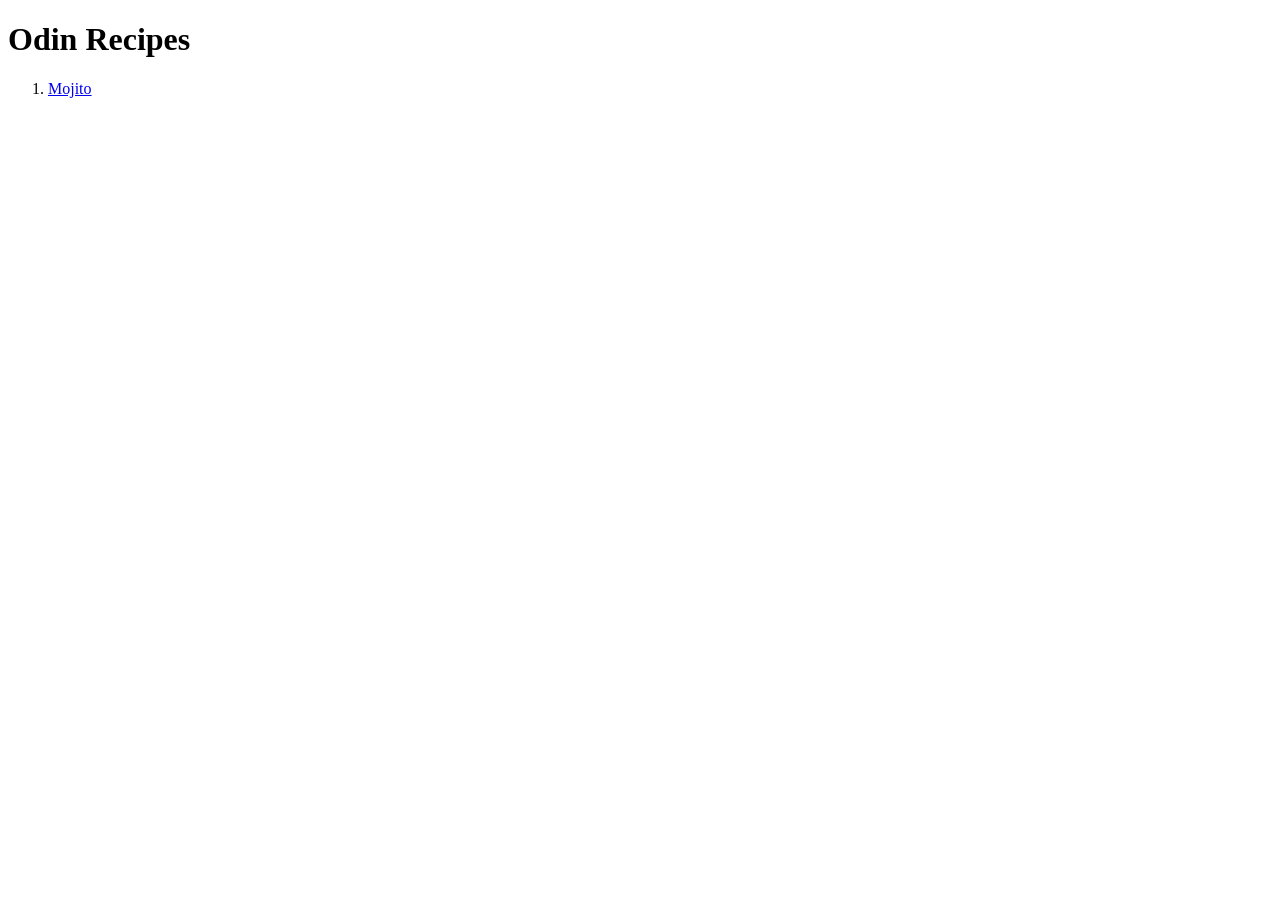
==== index.html @ 7eef51f3 "Modified index.html and add recipes directory Linked the recipies directory to the homepage and adde" ====
<!DOCTYPE html>
<html lang="en">
    <head>
        <meta charset="UTF-8">
        <title>Coctail Recipes</title>
    </head>
    
    <body>
        <h1>Odin Recipes</h1>
        <ol>
            <li>
                <a href="./recipes/mojito.html">Mojito</a>
            </li>
        </ol>
    </body>
</html>
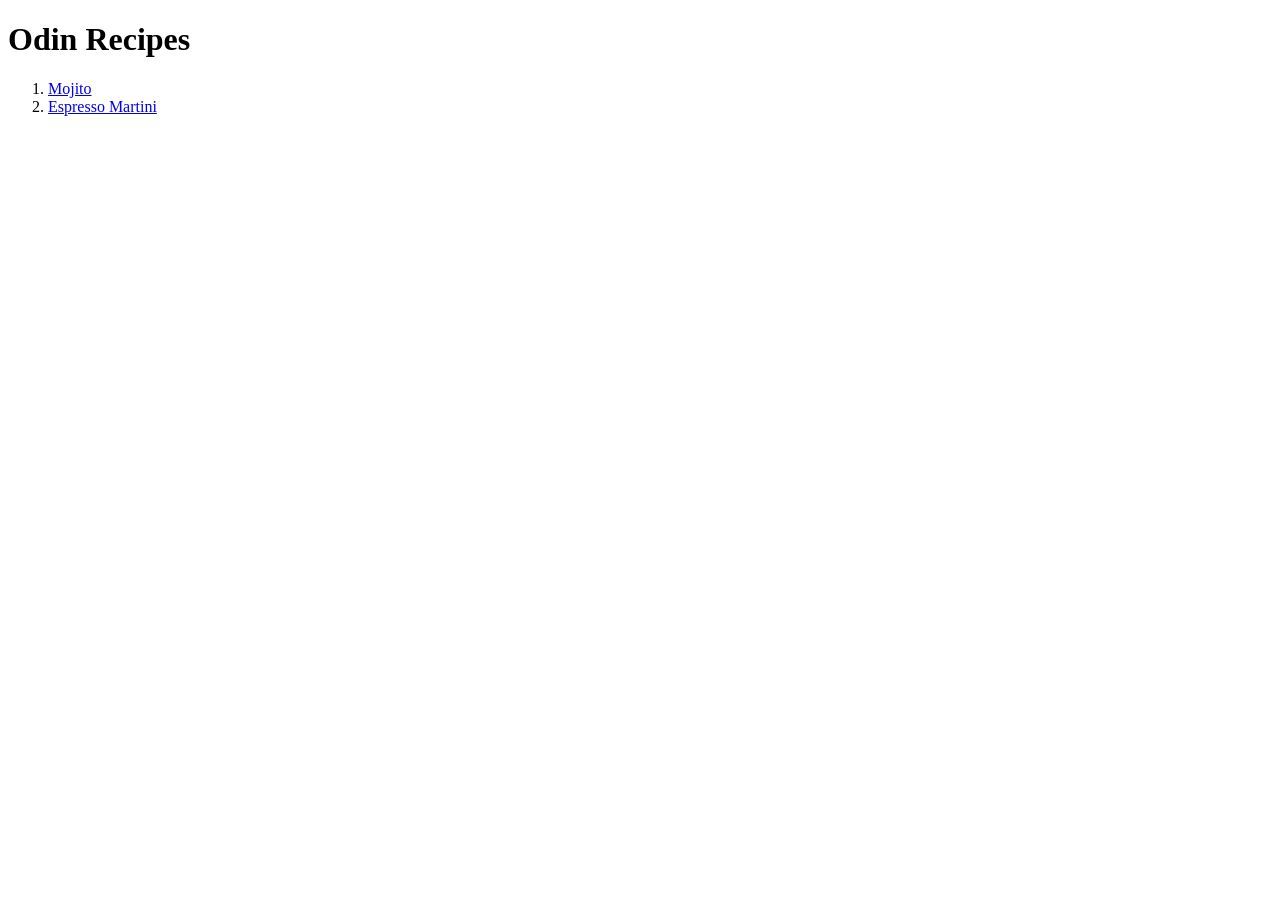
==== commit 0caa74d7: "Add the Martini Espresso new recipe This will add the new recipe and link it to the homepage" ====
--- a/index.html
+++ b/index.html
@@ -8,9 +8,8 @@
     <body>
         <h1>Odin Recipes</h1>
         <ol>
-            <li>
-                <a href="./recipes/mojito.html">Mojito</a>
-            </li>
+            <li> <a href="./recipes/mojito.html">Mojito</a> </li>
+            <li> <a href="./recipes/espresso-martini.html">Espresso Martini</a> </li>
         </ol>
     </body>
 </html>
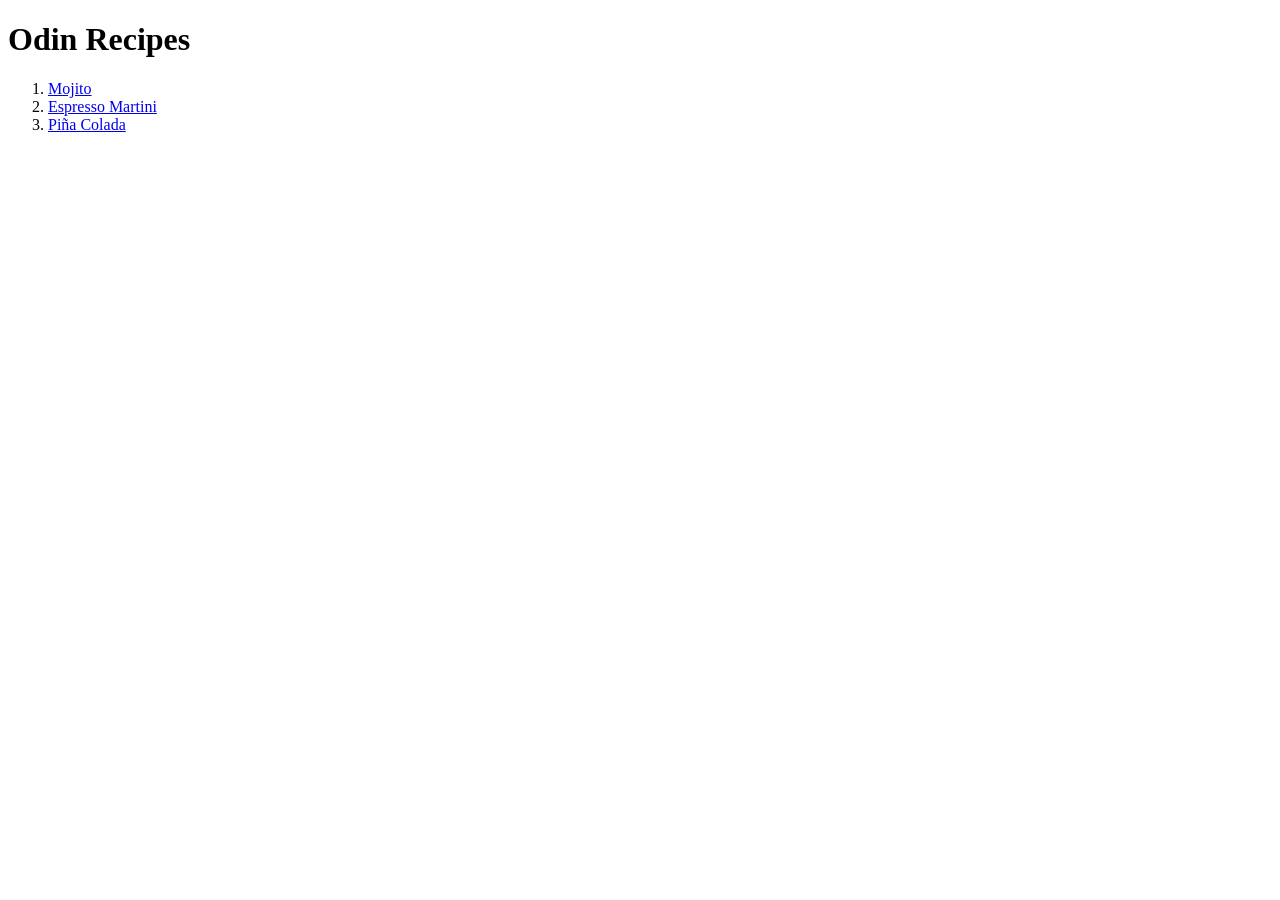
==== commit 07402cfb: "Add Piña Colada recipe and link it to homepage" ====
--- a/index.html
+++ b/index.html
@@ -10,6 +10,7 @@
         <ol>
             <li> <a href="./recipes/mojito.html">Mojito</a> </li>
             <li> <a href="./recipes/espresso-martini.html">Espresso Martini</a> </li>
+            <li> <a href="./recipes/pina-colada.html">Piña Colada</a> </li>
         </ol>
     </body>
 </html>
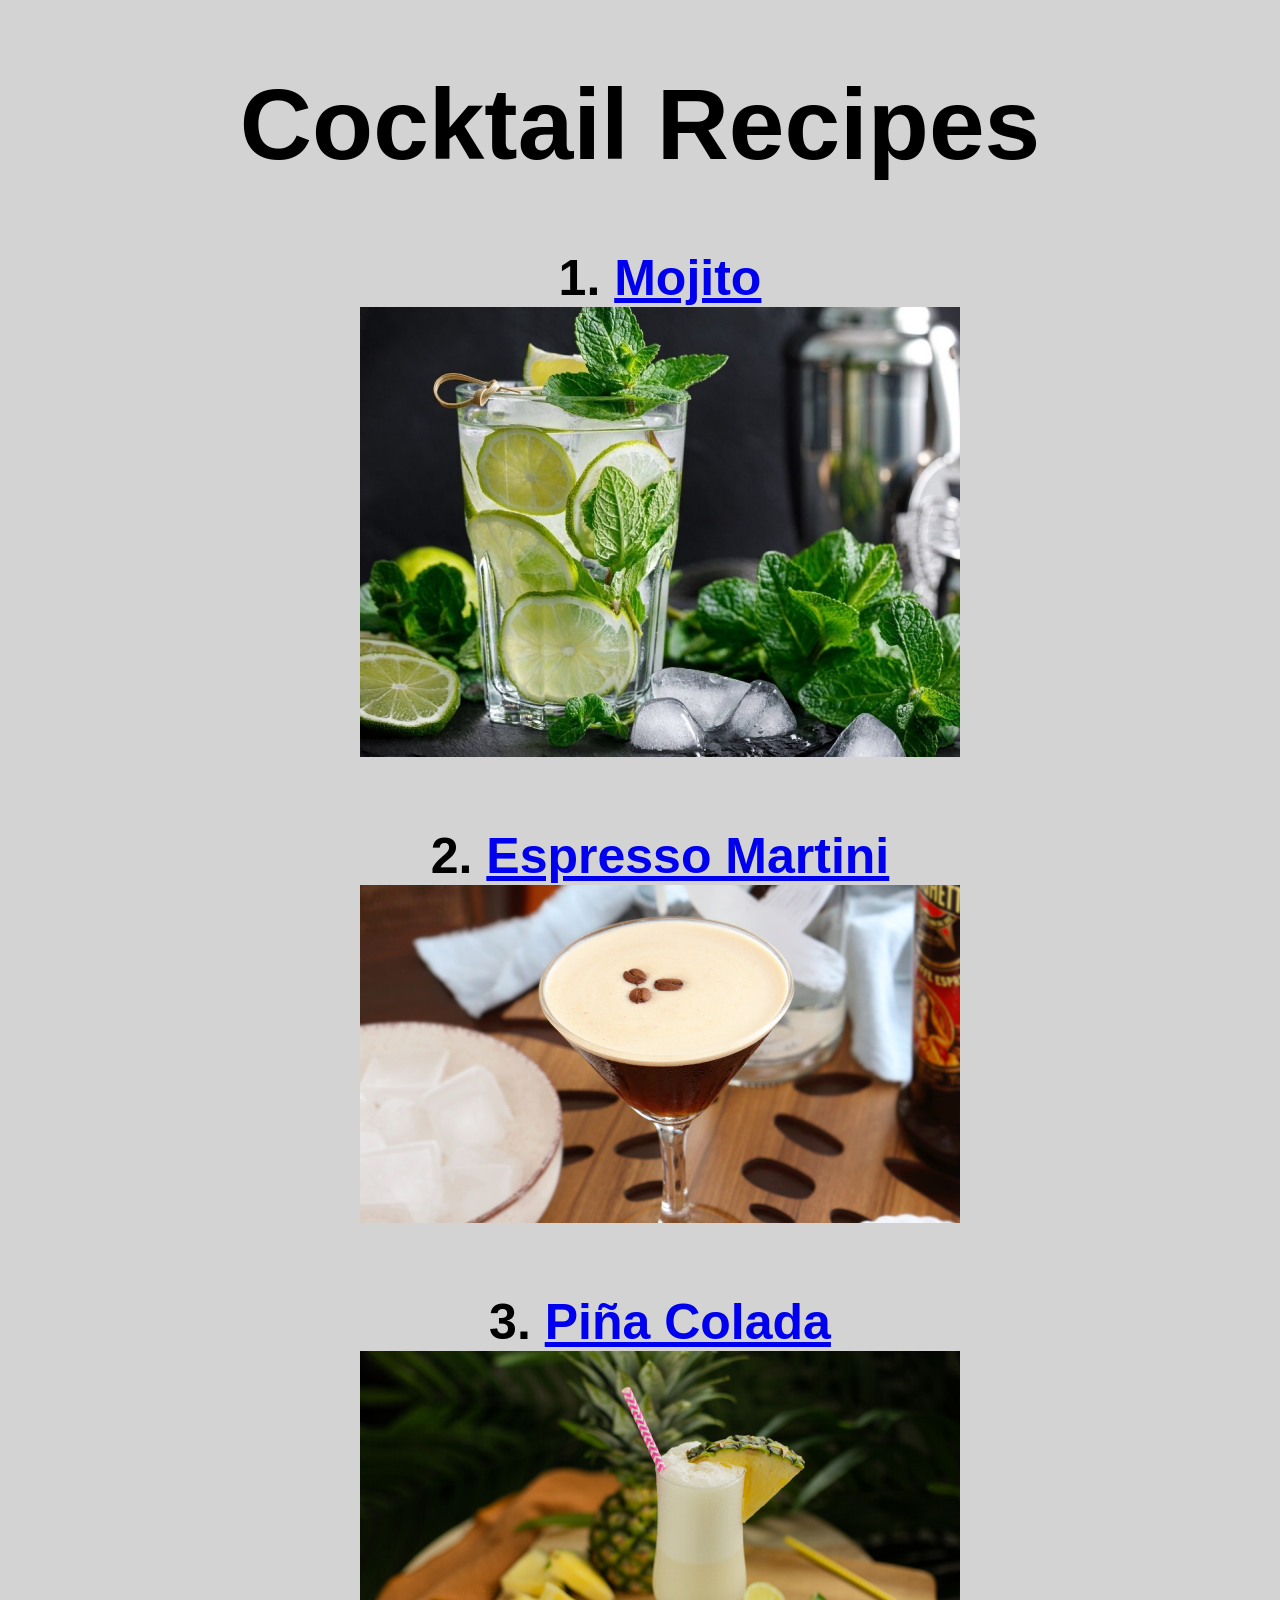
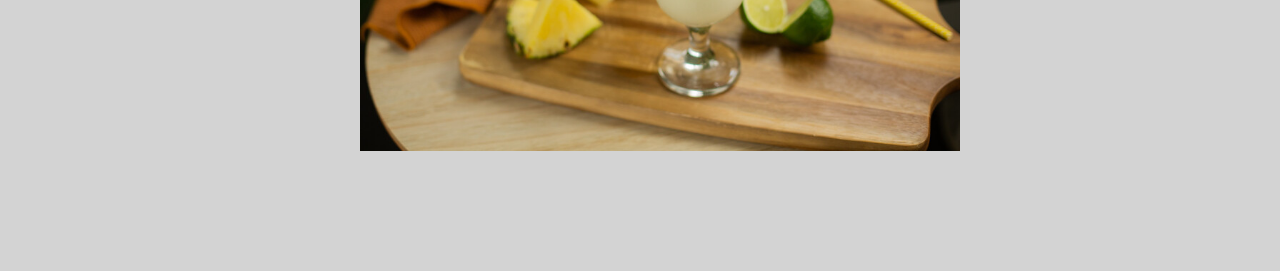
==== commit 5bf27d18: "Add CSS file and add classes in HTML file Add basic CSS, in the HTML files have been added the neces" ====
--- a/index.html
+++ b/index.html
@@ -2,15 +2,24 @@
 <html lang="en">
     <head>
         <meta charset="UTF-8">
-        <title>Coctail Recipes</title>
+        <title>Cocktail Recipes</title>
+        <link rel="stylesheet" href="./style.css">
     </head>
     
     <body>
-        <h1>Odin Recipes</h1>
+        <h1>Cocktail Recipes</h1>
         <ol>
-            <li> <a href="./recipes/mojito.html">Mojito</a> </li>
-            <li> <a href="./recipes/espresso-martini.html">Espresso Martini</a> </li>
-            <li> <a href="./recipes/pina-colada.html">Piña Colada</a> </li>
+            <li> <a class="index link" href="./recipes/mojito.html">Mojito</a></li>
+            <img class="mojito" src="./img/mojito.jpg" alt="Mojito">
+            <div>-</div>
+
+            <li> <a class="index link" href="./recipes/espresso-martini.html">Espresso Martini</a> </li>
+            <img class="espresso-martini" src="./img/martini-espresso.jpg" alt="Espresso Martini">
+            <div>-</div>
+
+            <li> <a class="index link" href="./recipes/pina-colada.html">Piña Colada</a> </li>
+            <img class="pina-colada" src="./img/pina-colada.jpg" alt="Pina Colada">
+            <div>-</div>
         </ol>
     </body>
 </html>
--- a/style.css
+++ b/style.css
@@ -0,0 +1,24 @@
+* {
+    text-align: center;
+    list-style-position: inside;
+    font-family: 'Franklin Gothic Medium', 'Arial Narrow', Arial, sans-serif;
+    background: fixed lightgrey;
+}
+
+div {
+    color: lightgray;
+}
+
+h1 {
+    font-size: 100px;
+}
+
+ol {
+    font-size: 50px;
+    font-weight: bold;
+}
+
+img {
+    width: 600px;
+    
+}
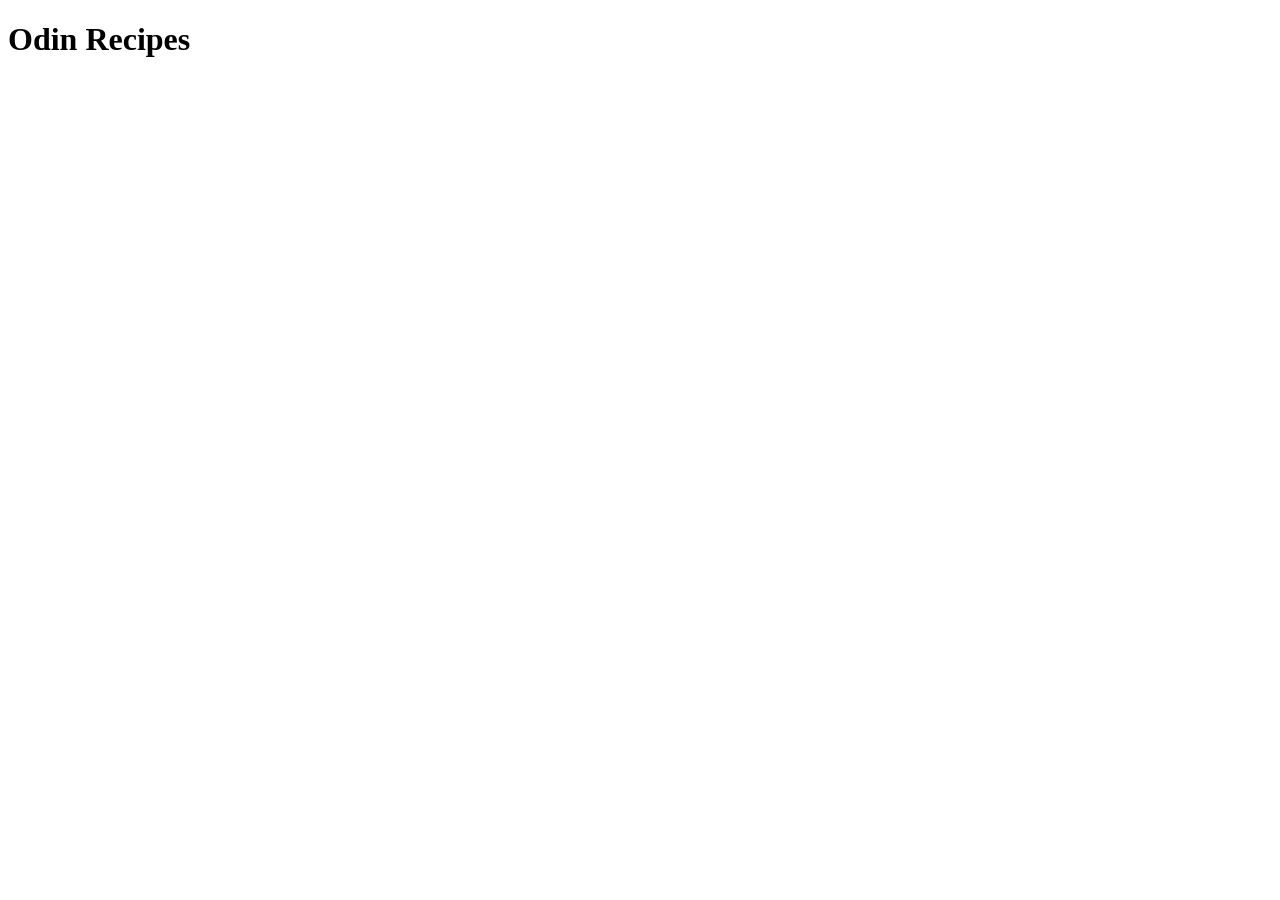
==== commit bc39b14c: "Create the landing page of the web site" ====
--- a/index.html
+++ b/index.html
@@ -1,25 +1,12 @@
 <!DOCTYPE html>
 <html lang="en">
-    <head>
-        <meta charset="UTF-8">
-        <title>Cocktail Recipes</title>
-        <link rel="stylesheet" href="./style.css">
-    </head>
+<head>
+    <meta charset="UTF-8">
+    <meta name="viewport" content="width=device-width, initial-scale=1.0">
+    <title>Odin Recipes</title>
+</head>
+<body>
+    <h1>Odin Recipes</h1>
     
-    <body>
-        <h1>Cocktail Recipes</h1>
-        <ol>
-            <li> <a class="index link" href="./recipes/mojito.html">Mojito</a></li>
-            <img class="mojito" src="./img/mojito.jpg" alt="Mojito">
-            <div>-</div>
-
-            <li> <a class="index link" href="./recipes/espresso-martini.html">Espresso Martini</a> </li>
-            <img class="espresso-martini" src="./img/martini-espresso.jpg" alt="Espresso Martini">
-            <div>-</div>
-
-            <li> <a class="index link" href="./recipes/pina-colada.html">Piña Colada</a> </li>
-            <img class="pina-colada" src="./img/pina-colada.jpg" alt="Pina Colada">
-            <div>-</div>
-        </ol>
-    </body>
+</body>
 </html>
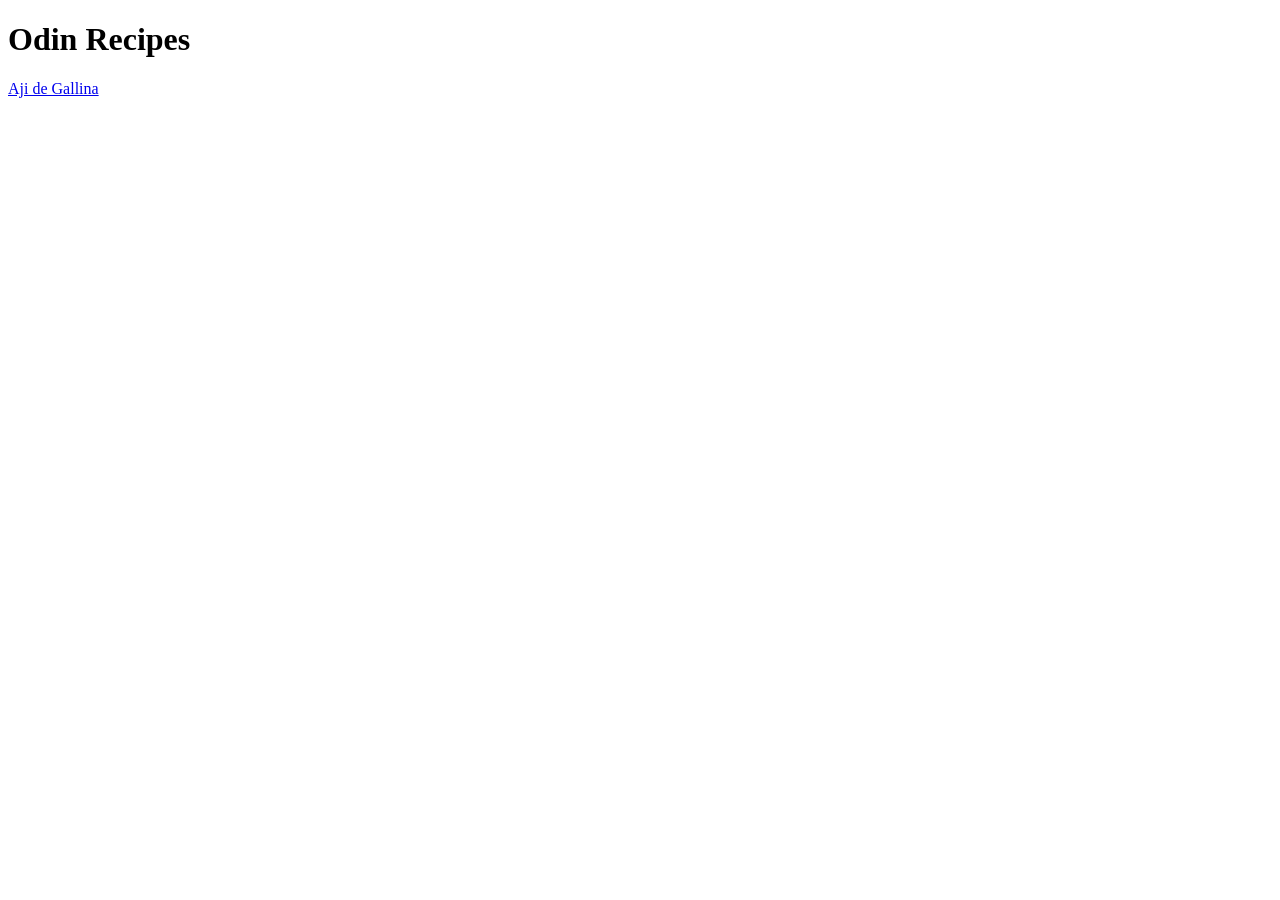
==== commit 12893505: "Create new recipe Aji de Gallina & link to landing page" ====
--- a/index.html
+++ b/index.html
@@ -8,5 +8,7 @@
 <body>
     <h1>Odin Recipes</h1>
     
+    <a href="./recipes/aji-de-gallina.html">Aji de Gallina</a>
+    
 </body>
 </html>
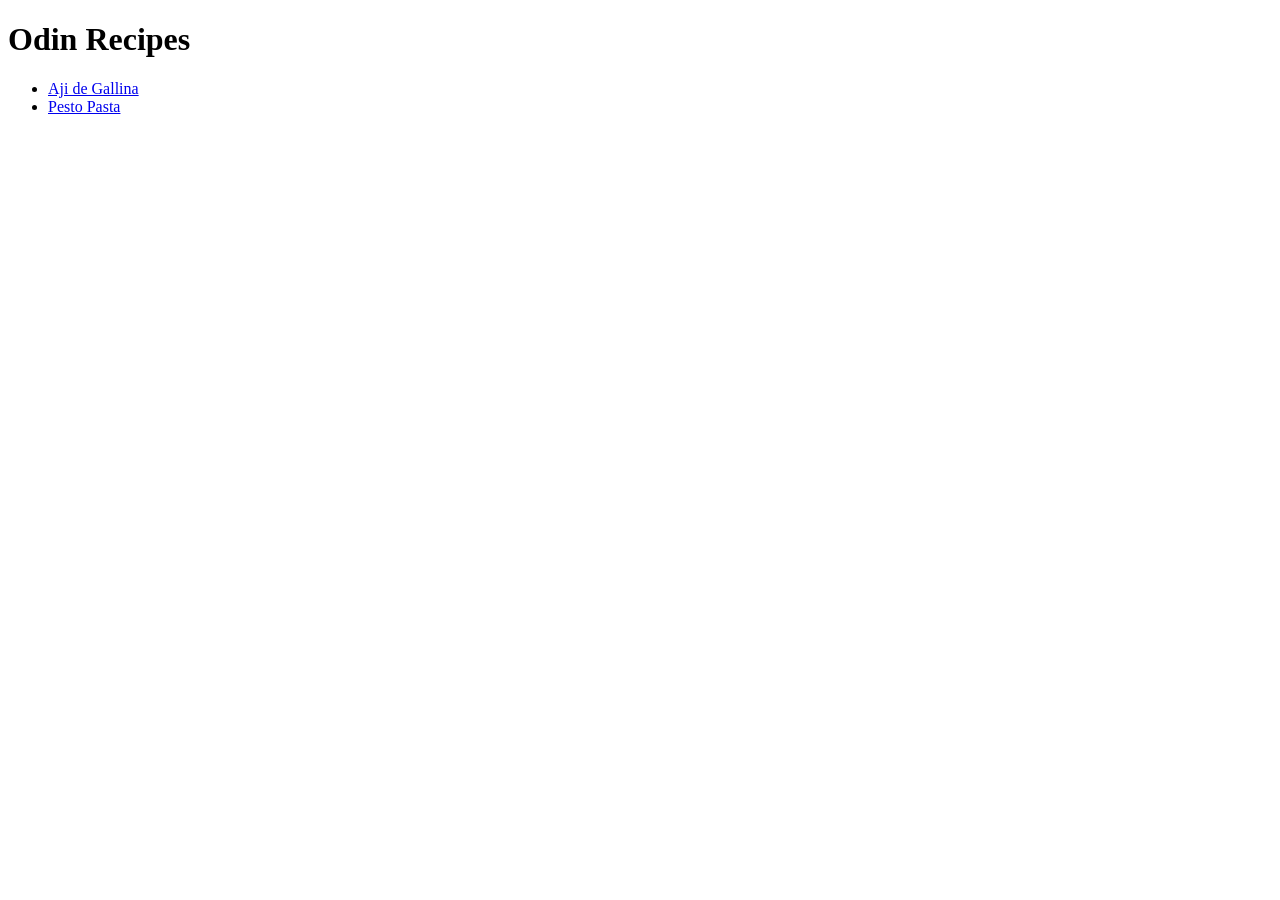
==== commit 024c1d9b: "Create unordered list in index page and add Pasta Pesto" ====
--- a/index.html
+++ b/index.html
@@ -8,7 +8,10 @@
 <body>
     <h1>Odin Recipes</h1>
     
-    <a href="./recipes/aji-de-gallina.html">Aji de Gallina</a>
-    
+    <ul>
+        <li><a href="./recipes/aji-de-gallina.html">Aji de Gallina</a></li>
+        <li><a href="./recipes/pesto-pasta.html">Pesto Pasta</a></li>
+    </ul>
+
 </body>
 </html>
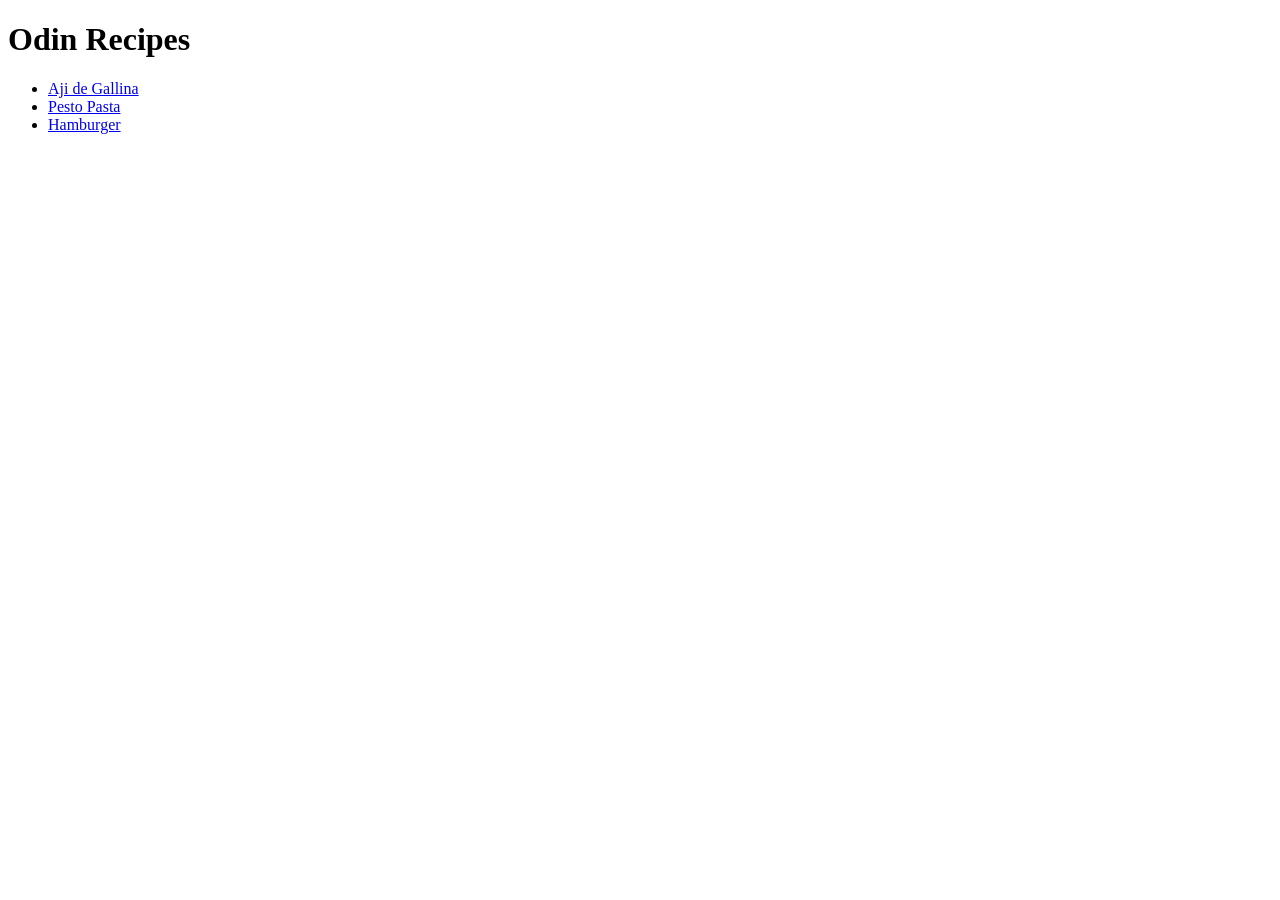
==== commit c4191f20: "Add Hamburger steps and link the recipe to the index page" ====
--- a/index.html
+++ b/index.html
@@ -11,6 +11,7 @@
     <ul>
         <li><a href="./recipes/aji-de-gallina.html">Aji de Gallina</a></li>
         <li><a href="./recipes/pesto-pasta.html">Pesto Pasta</a></li>
+        <li><a href="./recipes/hamburger.html">Hamburger</a></li>
     </ul>
 
 </body>
